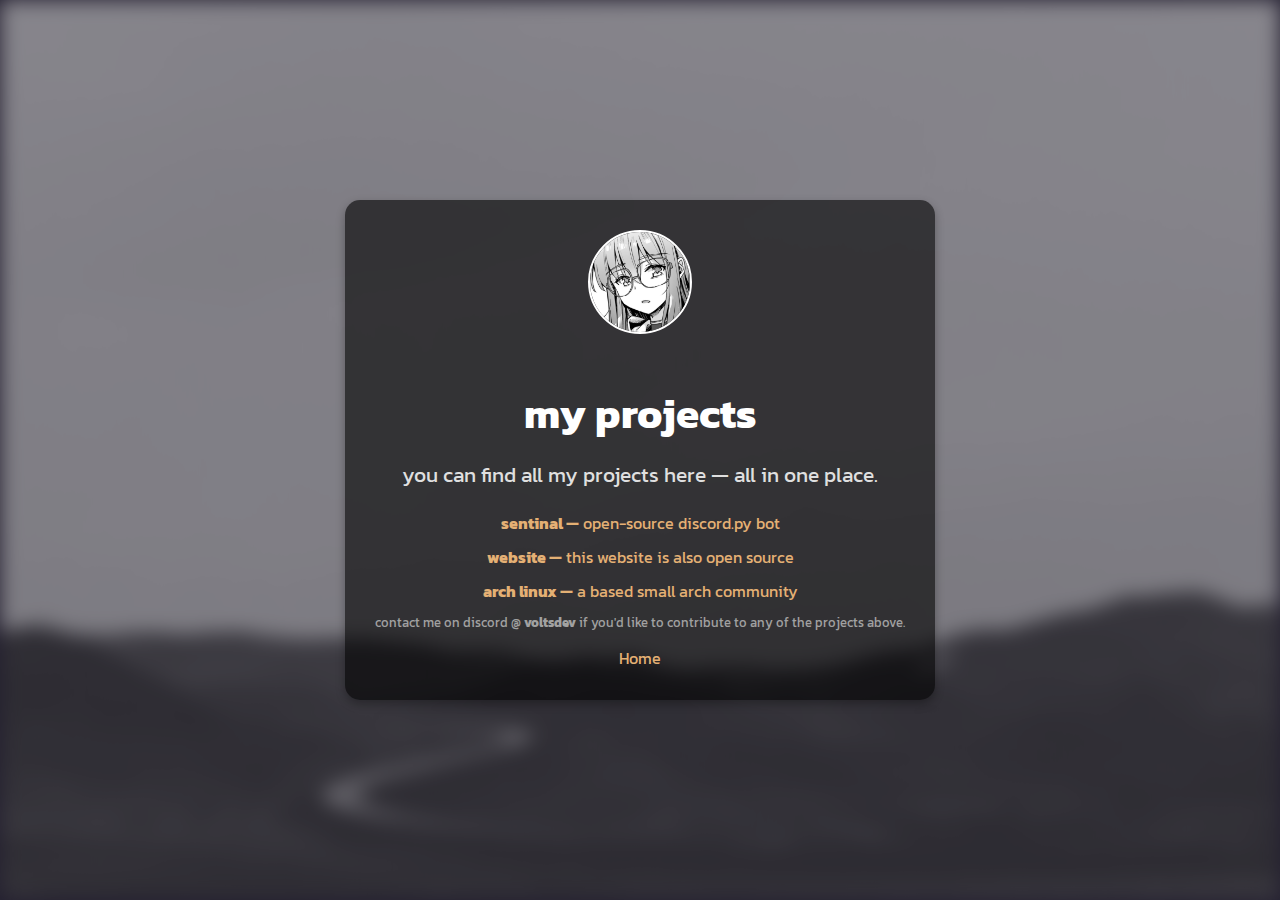
==== projects.html @ 63bd06ae "Added a projects page, updated styles." ====
<!DOCTYPE html>
<html lang="en">
<head>
    <meta charset="UTF-8">
    <meta name="viewport" content="width=device-width, initial-scale=1.0">
    <title>Volts</title>
    <link rel="stylesheet" href="styles2.css">
    <link rel="icon" href="voltscircle.png" type="image/x-icon">

    <link rel="preconnect" href="https://fonts.googleapis.com">
    <link rel="preconnect" href="https://fonts.gstatic.com" crossorigin>
    <link href="https://fonts.googleapis.com/css2?family=Kanit:ital,wght@0,100;0,200;0,300;0,400;0,500;0,600;0,700;0,800;0,900;1,100;1,200;1,300;1,400;1,500;1,600;1,700;1,800;1,900&display=swap" rel="stylesheet">
</head>
<body>
    <div class="background"></div>
    <div class="content-box">
        <div class="profile-container">
            <img src="volts.png" alt="Profile Picture" class="profile-pic">
            <h1>my projects</h1>
        </div>
        <p>you can find all my projects here — all in one place.</p>
        <div class="socials">
            <ul>
                <li><a href="https://discord.gg/E2na2saHS8" target="_blank"><b>sentinal —</b> open-source discord.py bot</a></li>
                <li><a href="https://github.com/voltsdev/voltsweb" target="_blank"><b>website —</b> this website is also open source</a></li>
                <li><a href="https://discord.gg/BcDkG5h7r4" target="_blank"><b>arch linux —</b> a based small arch community</a></li>
            </ul>
            <p class="contribute-text">contact me on discord @ <b>voltsdev</b> if you'd like to contribute to any of the projects above.</p>
        </div>
        <div class="buttonhome-container">
            <a href="index.html" class="home-button">Home</a>
        </div>
    </div>
</body>
</html>
---- styles2.css ----
body {
    font-family: 'Kanit', sans-serif;
    display: flex;
    justify-content: center;
    align-items: center;
    height: 100vh;
    margin: 0;
    background-color: #231f30;
    color: rgb(255, 255, 255);
    position: relative;
    overflow: hidden;
}

.kanit-thin {
    font-family: "Kanit", serif;
    font-weight: 100;
    font-style: normal;
}
  
.kanit-extralight {
    font-family: "Kanit", serif;
    font-weight: 200;
    font-style: normal;
}
  
.kanit-light {
    font-family: "Kanit", serif;
    font-weight: 300;
    font-style: normal;
}
  
.kanit-regular {
    font-family: "Kanit", serif;
    font-weight: 400;
    font-style: normal;
}
  
.kanit-medium {
    font-family: "Kanit", serif;
    font-weight: 500;
    font-style: normal;
}
  
.kanit-semibold {
    font-family: "Kanit", serif;
    font-weight: 600;
    font-style: normal;
}
  
.kanit-bold {
    font-family: "Kanit", serif;
    font-weight: 700;
    font-style: normal;
}
  
.kanit-extrabold {
    font-family: "Kanit", serif;
    font-weight: 800;
    font-style: normal;
}
  
.kanit-black {
    font-family: "Kanit", serif;
    font-weight: 900;
    font-style: normal;
}
  
.kanit-thin-italic {
    font-family: "Kanit", serif;
    font-weight: 100;
    font-style: italic;
}
  
.kanit-extralight-italic {
    font-family: "Kanit", serif;
    font-weight: 200;
    font-style: italic;
}
  
.kanit-light-italic {
    font-family: "Kanit", serif;
    font-weight: 300;
    font-style: italic;
}
  
.kanit-regular-italic {
    font-family: "Kanit", serif;
    font-weight: 400;
    font-style: italic;
}
  
.kanit-medium-italic {
    font-family: "Kanit", serif;
    font-weight: 500;
    font-style: italic;
}
  
.kanit-semibold-italic {
    font-family: "Kanit", serif;
    font-weight: 600;
    font-style: italic;
}
  
.kanit-bold-italic {
    font-family: "Kanit", serif;
    font-weight: 700;
    font-style: italic;
}
  
.kanit-extrabold-italic {
    font-family: "Kanit", serif;
    font-weight: 800;
    font-style: italic;
}
  
.kanit-black-italic {
    font-family: "Kanit", serif;
    font-weight: 900;
    font-style: italic;
}
  
.background {
    position: absolute;
    top: 0;
    left: 0;
    width: 100%;
    height: 100%;
    background: url('background.jpg') center center/cover no-repeat;
    filter: blur(10px);
    z-index: -1;
    opacity: 0.6;
}

.content-box {
    background-color: rgba(0, 0, 0, 0.6);
    border-radius: 15px;
    padding: 30px;
    text-align: center;
    box-shadow: 0 4px 10px rgba(0, 0, 0, 0.3);
}

.profile-container {
    display: flex;
    flex-direction: column;
    align-items: center;
    gap: 20px;
}

.profile-pic {
    width: 100px;
    height: 100px;
    border-radius: 50%;
    border: 2px solid white;
    object-fit: cover;
}

h1 {
    font-size: 2.6em;
    margin-bottom: 10px;
}

p {
    font-size: 1.3em;
    margin-top: 5px;
    color: #dfdfdf;
    text-align: center;
}

.socials ul {
    list-style: none;
    padding: 0;
    margin: 0;
}

.socials ul li {
    margin: 10px 0;
}

a {
    color: #e4b074 !important;
    text-decoration: none !important;
    transition: color 0.3s ease !important;
}

a:hover {
    color: #ef6d6d !important;
    text-decoration: underline !important;
}

.contribute-text {
    font-size: 0.8em;
    color: #a1a1a1;
    margin-top: 10px;
    text-align: center;
    line-height: 1.6;
}

@media (max-width: 600px) {
    body {
        padding: 10px;
    }

    .profile-pic {
        width: 80px;
        height: 80px;
    }

    h1 {
        font-size: 3.2em;
        margin: 15px;
    }

    p {
        font-size: 1.5em;
        margin-top: 15px;
    }
}
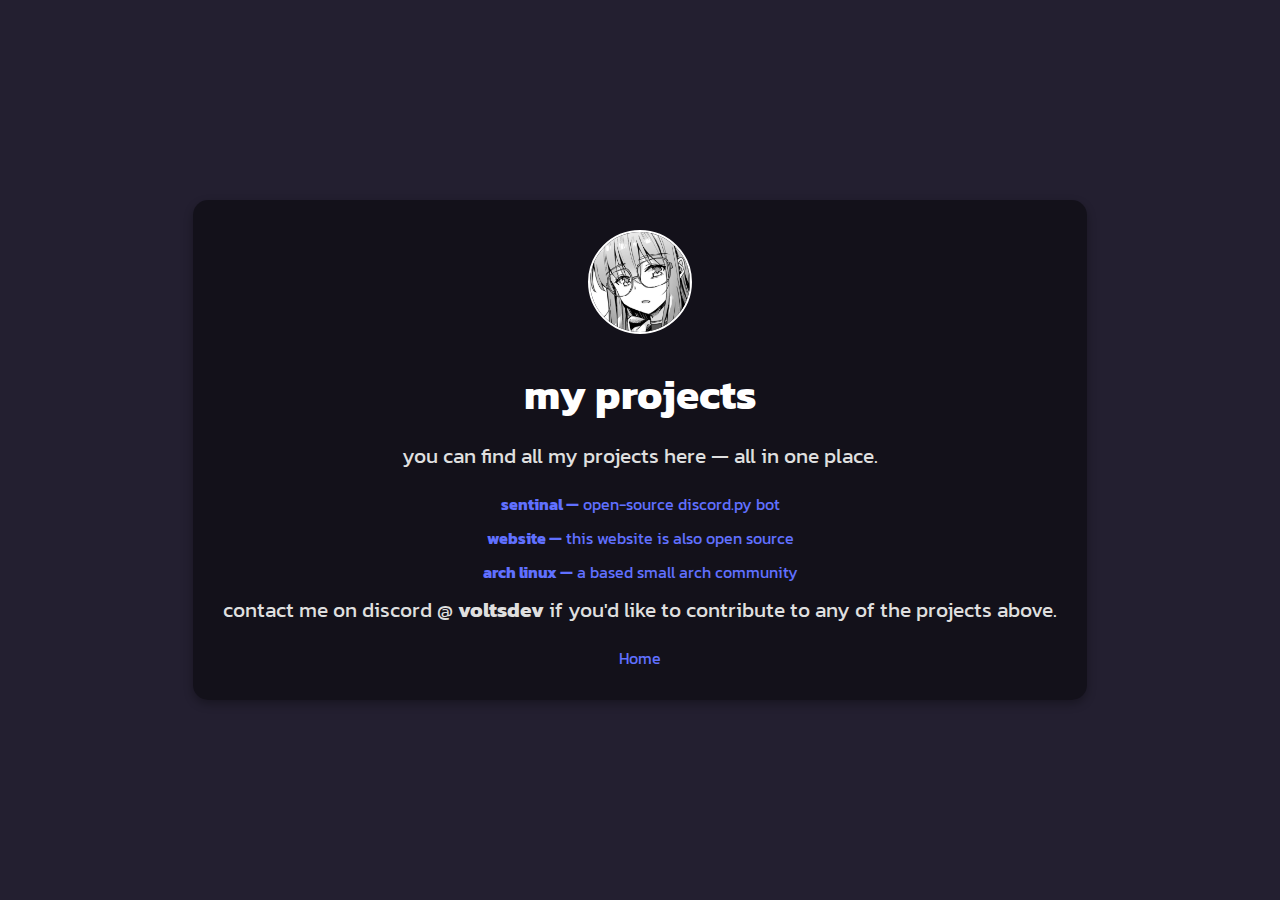
==== commit 2b3aac3a: "Changed a link." ====
--- a/projects.html
+++ b/projects.html
@@ -28,7 +28,7 @@
             <p class="contribute-text">contact me on discord @ <b>voltsdev</b> if you'd like to contribute to any of the projects above.</p>
         </div>
         <div class="buttonhome-container">
-            <a href="index.html" class="home-button">Home</a>
+            <a href="https://mrvolts.live/" class="home-button">Home</a>
         </div>
     </div>
 </body>
--- a/styles2.css
+++ b/styles2.css
@@ -9,209 +9,210 @@
     color: rgb(255, 255, 255);
     position: relative;
     overflow: hidden;
-}
-
-.kanit-thin {
+  }
+  
+  .kanit-thin {
     font-family: "Kanit", serif;
     font-weight: 100;
     font-style: normal;
-}
-  
-.kanit-extralight {
+  }
+    
+  .kanit-extralight {
     font-family: "Kanit", serif;
     font-weight: 200;
     font-style: normal;
-}
-  
-.kanit-light {
+  }
+    
+  .kanit-light {
     font-family: "Kanit", serif;
     font-weight: 300;
     font-style: normal;
-}
-  
-.kanit-regular {
+  }
+    
+  .kanit-regular {
     font-family: "Kanit", serif;
     font-weight: 400;
     font-style: normal;
-}
-  
-.kanit-medium {
+  }
+    
+  .kanit-medium {
     font-family: "Kanit", serif;
     font-weight: 500;
     font-style: normal;
-}
-  
-.kanit-semibold {
+  }
+    
+  .kanit-semibold {
     font-family: "Kanit", serif;
     font-weight: 600;
     font-style: normal;
-}
-  
-.kanit-bold {
+  }
+    
+  .kanit-bold {
     font-family: "Kanit", serif;
     font-weight: 700;
     font-style: normal;
-}
-  
-.kanit-extrabold {
+  }
+    
+  .kanit-extrabold {
     font-family: "Kanit", serif;
     font-weight: 800;
     font-style: normal;
-}
-  
-.kanit-black {
+  }
+    
+  .kanit-black {
     font-family: "Kanit", serif;
     font-weight: 900;
     font-style: normal;
-}
-  
-.kanit-thin-italic {
+  }
+    
+  .kanit-thin-italic {
     font-family: "Kanit", serif;
     font-weight: 100;
     font-style: italic;
-}
-  
-.kanit-extralight-italic {
+  }
+    
+  .kanit-extralight-italic {
     font-family: "Kanit", serif;
     font-weight: 200;
     font-style: italic;
-}
-  
-.kanit-light-italic {
+  }
+    
+  .kanit-light-italic {
     font-family: "Kanit", serif;
     font-weight: 300;
     font-style: italic;
-}
-  
-.kanit-regular-italic {
+  }
+    
+  .kanit-regular-italic {
     font-family: "Kanit", serif;
     font-weight: 400;
     font-style: italic;
-}
-  
-.kanit-medium-italic {
+  }
+    
+  .kanit-medium-italic {
     font-family: "Kanit", serif;
     font-weight: 500;
     font-style: italic;
-}
-  
-.kanit-semibold-italic {
+  }
+    
+  .kanit-semibold-italic {
     font-family: "Kanit", serif;
     font-weight: 600;
     font-style: italic;
-}
-  
-.kanit-bold-italic {
+  }
+    
+  .kanit-bold-italic {
     font-family: "Kanit", serif;
     font-weight: 700;
     font-style: italic;
-}
-  
-.kanit-extrabold-italic {
+  }
+    
+  .kanit-extrabold-italic {
     font-family: "Kanit", serif;
     font-weight: 800;
     font-style: italic;
-}
-  
-.kanit-black-italic {
+  }
+    
+  .kanit-black-italic {
     font-family: "Kanit", serif;
     font-weight: 900;
     font-style: italic;
-}
-  
-.background {
+  }
+    
+  .background {
     position: absolute;
     top: 0;
     left: 0;
     width: 100%;
     height: 100%;
-    background: url('background.jpg') center center/cover no-repeat;
+    background: url('bg.jpg') center center/cover no-repeat;
     filter: blur(10px);
     z-index: -1;
     opacity: 0.6;
-}
-
-.content-box {
-    background-color: rgba(0, 0, 0, 0.6);
+  }
+  
+  .content-box {
+    background-color: rgba(0, 0, 0, 0.445);
     border-radius: 15px;
     padding: 30px;
     text-align: center;
     box-shadow: 0 4px 10px rgba(0, 0, 0, 0.3);
-}
-
-.profile-container {
+  }
+  
+  .profile-container {
     display: flex;
     flex-direction: column;
     align-items: center;
-    gap: 20px;
-}
-
-.profile-pic {
+    gap: 1px;
+  }
+  
+  .profile-pic {
     width: 100px;
     height: 100px;
     border-radius: 50%;
     border: 2px solid white;
     object-fit: cover;
-}
-
-h1 {
+  }
+  
+  h1 {
     font-size: 2.6em;
     margin-bottom: 10px;
-}
-
-p {
+  }
+  
+  p {
     font-size: 1.3em;
     margin-top: 5px;
     color: #dfdfdf;
     text-align: center;
-}
-
-.socials ul {
+  }
+  
+  .socials ul {
     list-style: none;
     padding: 0;
     margin: 0;
-}
-
-.socials ul li {
+  }
+  
+  .socials ul li {
     margin: 10px 0;
-}
-
-a {
-    color: #e4b074 !important;
+  }
+  
+  a {
+    color: #6070ff !important;
     text-decoration: none !important;
     transition: color 0.3s ease !important;
-}
-
-a:hover {
-    color: #ef6d6d !important;
+  }
+  
+  a:hover {
+    color: #4f99df !important;
     text-decoration: underline !important;
-}
-
-.contribute-text {
-    font-size: 0.8em;
-    color: #a1a1a1;
-    margin-top: 10px;
+  }
+  
+  .contactme-text {
+    font-size: 0.7em;
+    color: #514e4e;
+    margin-top: -5px;
     text-align: center;
     line-height: 1.6;
-}
-
-@media (max-width: 600px) {
+  }
+  
+  @media (max-width: 600px) {
     body {
-        padding: 10px;
-    }
-
+      padding: 10px;
+    }
+  
     .profile-pic {
-        width: 80px;
-        height: 80px;
-    }
-
+      width: 80px;
+      height: 80px;
+    }
+  
     h1 {
-        font-size: 3.2em;
-        margin: 15px;
-    }
-
+      font-size: 3.2em;
+      margin: 15px;
+    }
+  
     p {
-        font-size: 1.5em;
-        margin-top: 15px;
-    }
-}
+      font-size: 1.5em;
+      margin-top: 15px;
+    }
+  }
+  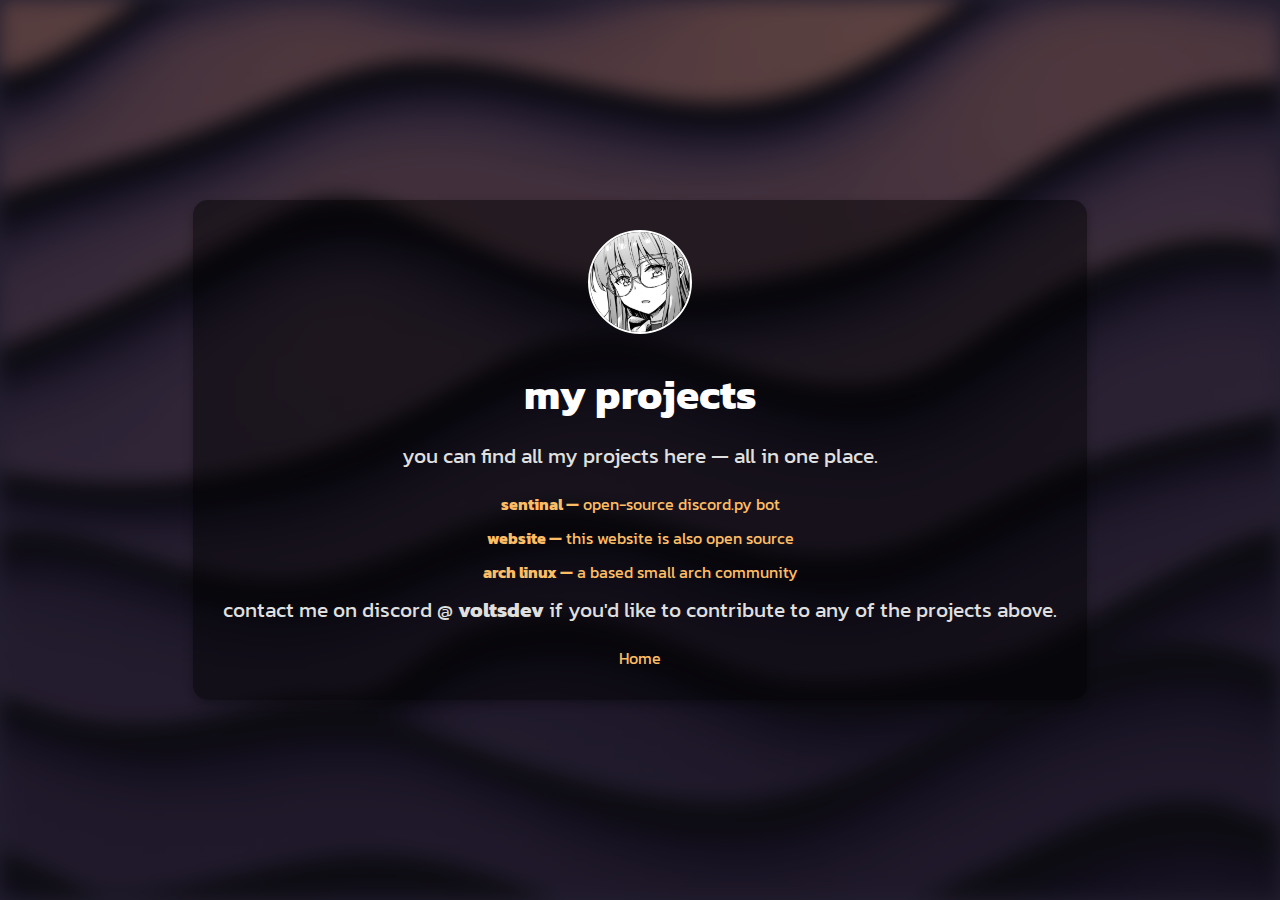
==== commit 635b622b: "Updated background and colours." ====
--- a/projects.html
+++ b/projects.html
@@ -28,7 +28,7 @@
             <p class="contribute-text">contact me on discord @ <b>voltsdev</b> if you'd like to contribute to any of the projects above.</p>
         </div>
         <div class="buttonhome-container">
-            <a href="https://mrvolts.live/" class="home-button">Home</a>
+            <a href="index.html" class="home-button">Home</a>
         </div>
     </div>
 </body>
--- a/styles2.css
+++ b/styles2.css
@@ -125,7 +125,7 @@
     left: 0;
     width: 100%;
     height: 100%;
-    background: url('bg.jpg') center center/cover no-repeat;
+    background: url('bg.png') center center/cover no-repeat;
     filter: blur(10px);
     z-index: -1;
     opacity: 0.6;
@@ -177,13 +177,13 @@
   }
   
   a {
-    color: #6070ff !important;
+    color: #fdbd64 !important;
     text-decoration: none !important;
     transition: color 0.3s ease !important;
   }
   
   a:hover {
-    color: #4f99df !important;
+    color: #ea6565 !important;
     text-decoration: underline !important;
   }
   
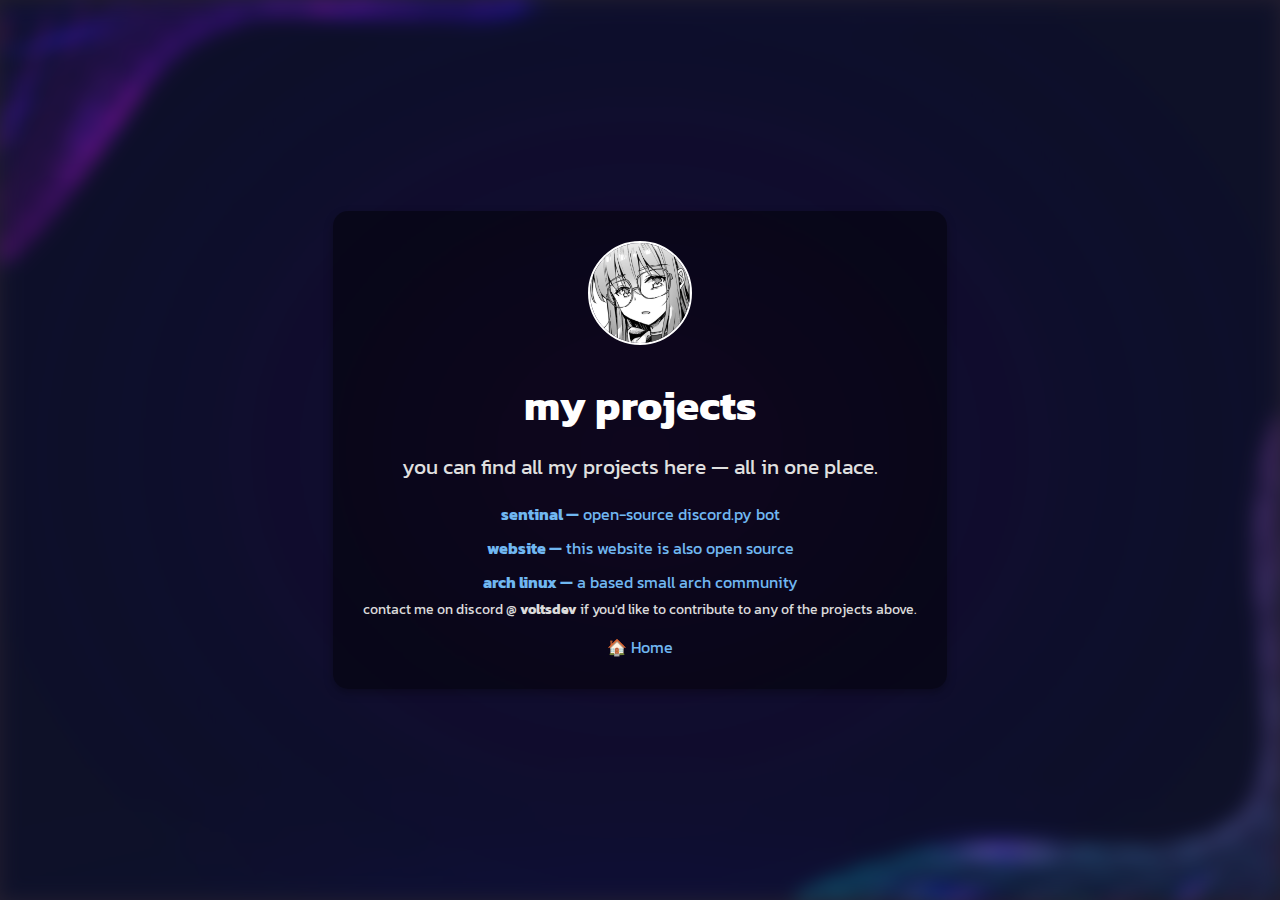
==== commit b07e90e9: "Cool new changes." ====
--- a/projects.html
+++ b/projects.html
@@ -25,10 +25,10 @@
                 <li><a href="https://github.com/voltsdev/voltsweb" target="_blank"><b>website —</b> this website is also open source</a></li>
                 <li><a href="https://discord.gg/BcDkG5h7r4" target="_blank"><b>arch linux —</b> a based small arch community</a></li>
             </ul>
-            <p class="contribute-text">contact me on discord @ <b>voltsdev</b> if you'd like to contribute to any of the projects above.</p>
+            <p class="contactme-text">contact me on discord @ <b>voltsdev</b> if you'd like to contribute to any of the projects above.</p>
         </div>
         <div class="buttonhome-container">
-            <a href="index.html" class="home-button">Home</a>
+            <a href="index.html" class="home-button">🏠 Home</a>
         </div>
     </div>
 </body>
--- a/styles2.css
+++ b/styles2.css
@@ -125,7 +125,7 @@
     left: 0;
     width: 100%;
     height: 100%;
-    background: url('bg.png') center center/cover no-repeat;
+    background: url('Purplebg.jpg') center center/cover no-repeat;
     filter: blur(10px);
     z-index: -1;
     opacity: 0.6;
@@ -177,22 +177,22 @@
   }
   
   a {
-    color: #fdbd64 !important;
+    color: #70b7f1 !important;
     text-decoration: none !important;
     transition: color 0.3s ease !important;
   }
   
   a:hover {
-    color: #ea6565 !important;
+    color: #7f60ee !important;
     text-decoration: underline !important;
   }
   
   .contactme-text {
-    font-size: 0.7em;
-    color: #514e4e;
+    font-size: 0.9em;
+    color: #dadada;
     margin-top: -5px;
     text-align: center;
-    line-height: 1.6;
+    line-height: 1.5;
   }
   
   @media (max-width: 600px) {
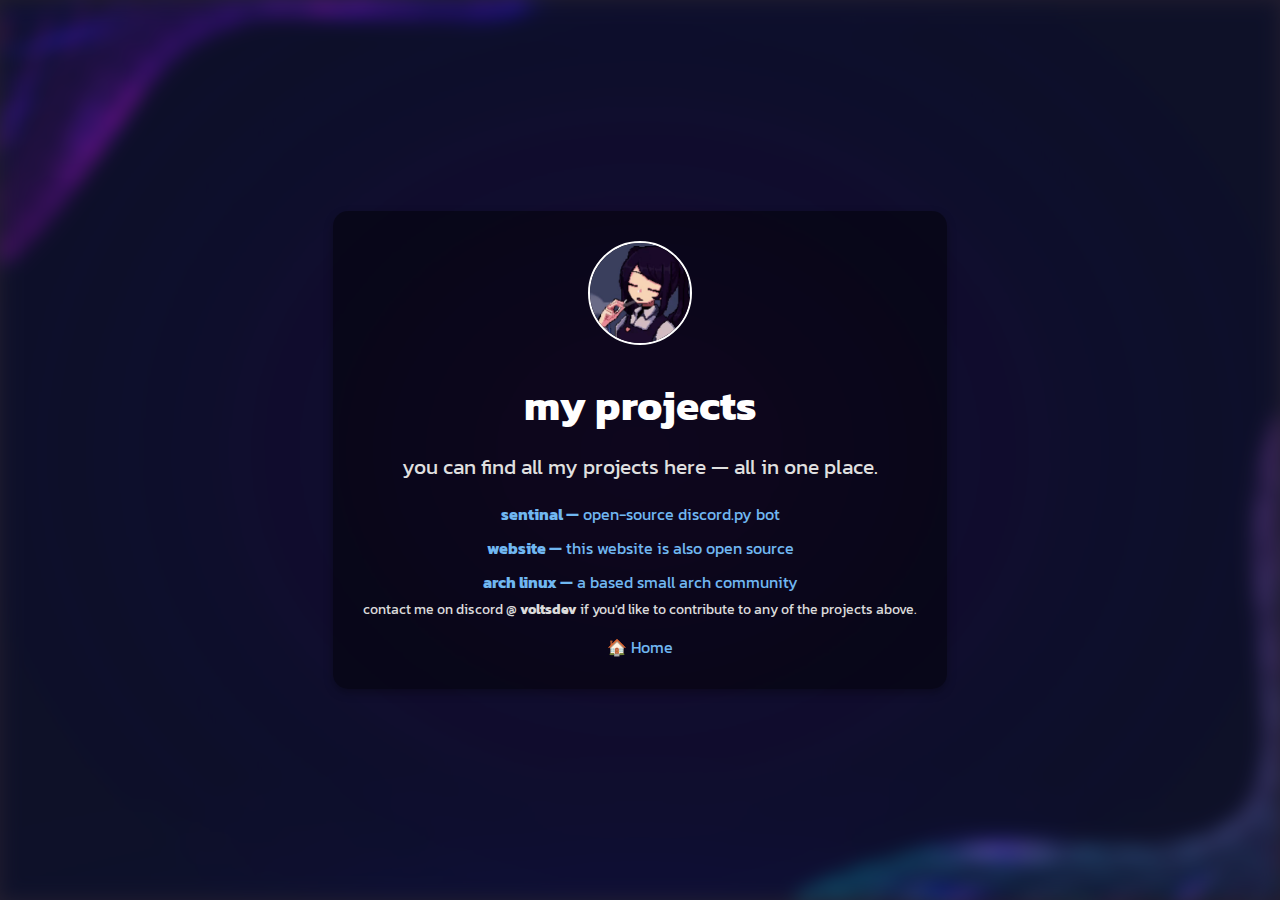
==== commit d1ee7d2d: "New pictures." ====
--- a/projects.html
+++ b/projects.html
@@ -5,7 +5,7 @@
     <meta name="viewport" content="width=device-width, initial-scale=1.0">
     <title>Volts</title>
     <link rel="stylesheet" href="styles2.css">
-    <link rel="icon" href="voltscircle.png" type="image/x-icon">
+    <link rel="icon" href="Volts Pfp Circle.png" type="image/x-icon">
 
     <link rel="preconnect" href="https://fonts.googleapis.com">
     <link rel="preconnect" href="https://fonts.gstatic.com" crossorigin>
@@ -15,7 +15,7 @@
     <div class="background"></div>
     <div class="content-box">
         <div class="profile-container">
-            <img src="volts.png" alt="Profile Picture" class="profile-pic">
+            <img src="imgs/Volts Pfp.jpg" alt="Profile Picture" class="profile-pic">
             <h1>my projects</h1>
         </div>
         <p>you can find all my projects here — all in one place.</p>
--- a/styles2.css
+++ b/styles2.css
@@ -125,7 +125,7 @@
     left: 0;
     width: 100%;
     height: 100%;
-    background: url('Purplebg.jpg') center center/cover no-repeat;
+    background: url('imgs/Purplebg.jpg') center center/cover no-repeat;
     filter: blur(10px);
     z-index: -1;
     opacity: 0.6;
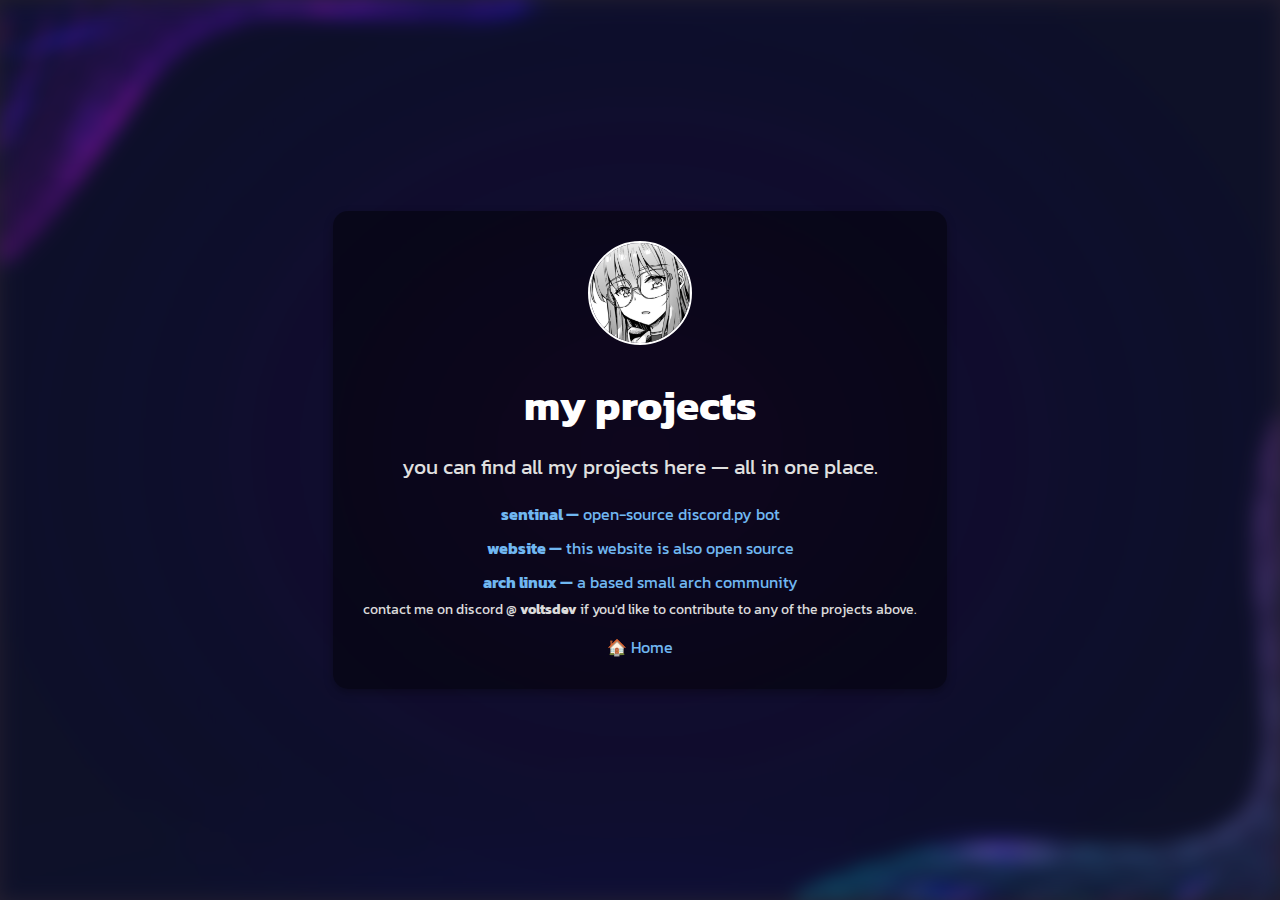
==== commit 379eb3c8: "New picture added." ====
--- a/projects.html
+++ b/projects.html
@@ -5,7 +5,7 @@
     <meta name="viewport" content="width=device-width, initial-scale=1.0">
     <title>Volts</title>
     <link rel="stylesheet" href="styles2.css">
-    <link rel="icon" href="Volts Pfp Circle.png" type="image/x-icon">
+    <link rel="icon" href="voltscircle.png" type="image/x-icon">
 
     <link rel="preconnect" href="https://fonts.googleapis.com">
     <link rel="preconnect" href="https://fonts.gstatic.com" crossorigin>
@@ -15,7 +15,7 @@
     <div class="background"></div>
     <div class="content-box">
         <div class="profile-container">
-            <img src="imgs/Volts Pfp.jpg" alt="Profile Picture" class="profile-pic">
+            <img src="imgs/volts.png" alt="Profile Picture" class="profile-pic">
             <h1>my projects</h1>
         </div>
         <p>you can find all my projects here — all in one place.</p>
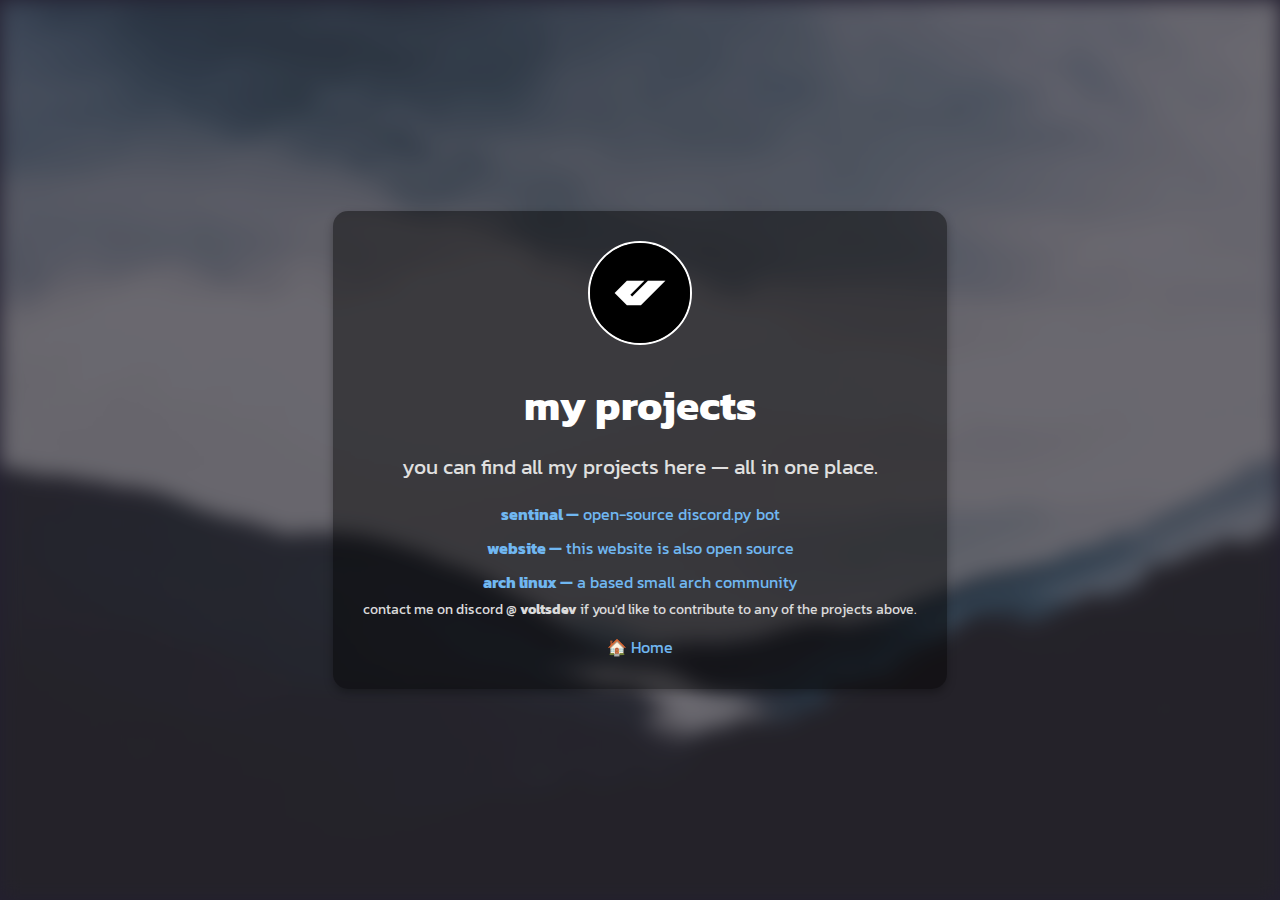
==== commit 4ce37588: "Changed profile picture and background." ====
--- a/projects.html
+++ b/projects.html
@@ -5,7 +5,7 @@
     <meta name="viewport" content="width=device-width, initial-scale=1.0">
     <title>Volts</title>
     <link rel="stylesheet" href="styles2.css">
-    <link rel="icon" href="voltscircle.png" type="image/x-icon">
+    <link rel="icon" href="imgs/VOLTS circle.png" type="image/x-icon">
 
     <link rel="preconnect" href="https://fonts.googleapis.com">
     <link rel="preconnect" href="https://fonts.gstatic.com" crossorigin>
@@ -15,7 +15,7 @@
     <div class="background"></div>
     <div class="content-box">
         <div class="profile-container">
-            <img src="imgs/volts.png" alt="Profile Picture" class="profile-pic">
+            <img src="imgs/VOLTS.png" alt="Profile Picture" class="profile-pic">
             <h1>my projects</h1>
         </div>
         <p>you can find all my projects here — all in one place.</p>
--- a/styles2.css
+++ b/styles2.css
@@ -125,7 +125,7 @@
     left: 0;
     width: 100%;
     height: 100%;
-    background: url('imgs/Purplebg.jpg') center center/cover no-repeat;
+    background: url('imgs/River\ BG.png') center center/cover no-repeat;
     filter: blur(10px);
     z-index: -1;
     opacity: 0.6;
